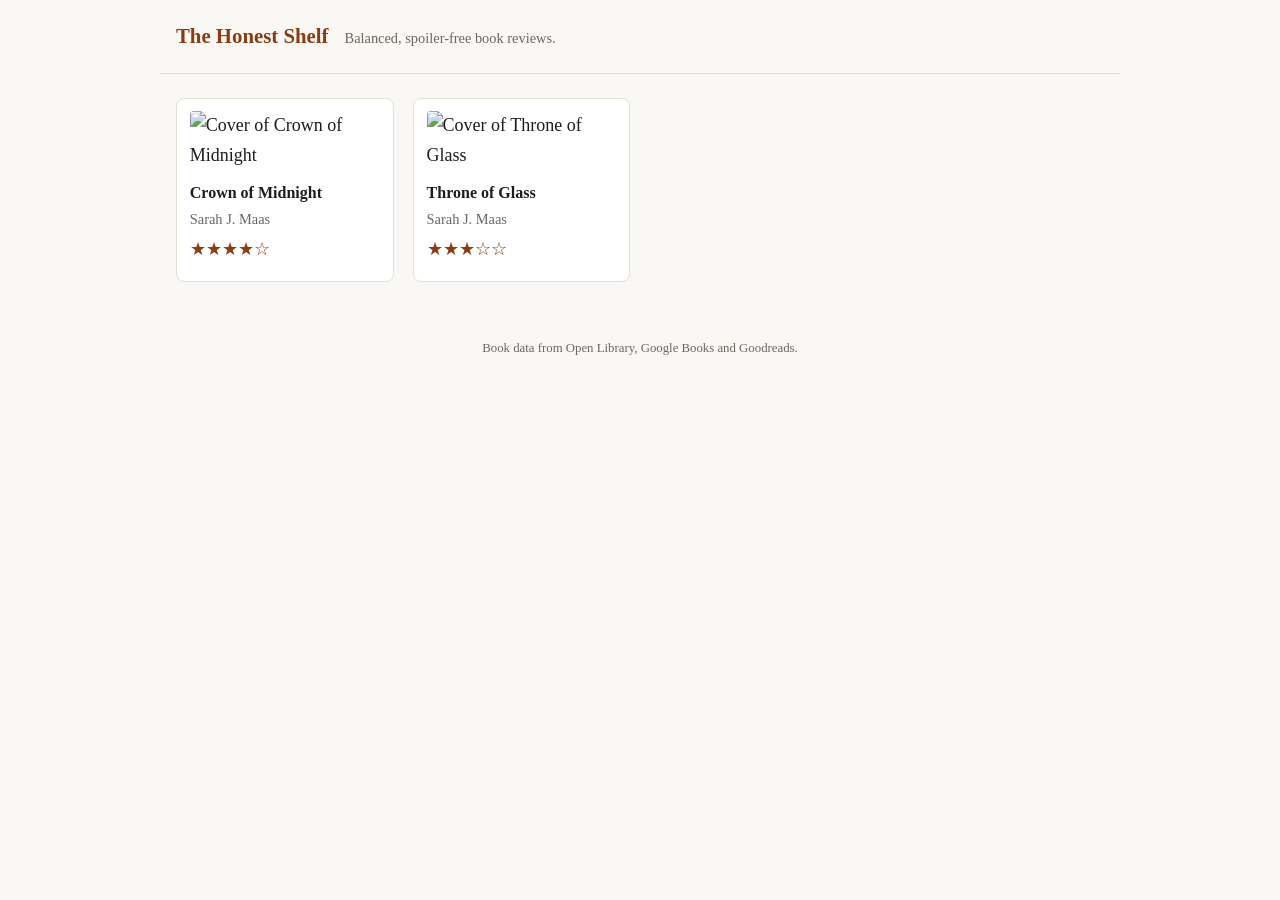
==== docs/index.html @ 2b3795fa "Add Crown of Midnight review" ====
<!doctype html>
<html lang="en"><head><meta charset="utf-8"><meta name="viewport" content="width=device-width,initial-scale=1">
<title>The Honest Shelf</title>
<link rel="stylesheet" href="style.css"></head>
<body><header><a href="index.html">The Honest Shelf</a><span>Balanced, spoiler-free book reviews.</span></header>
<main>
<div class="grid">

<a class="card" href="books/crown-of-midnight.html">
  <img src="https://covers.openlibrary.org/b/id/14348029-L.jpg" alt="Cover of Crown of Midnight" loading="lazy">
  <h2>Crown of Midnight</h2>
  <p class="by">Sarah J. Maas</p>
  <p class="stars">★★★★☆</p>
</a>

<a class="card" href="books/throne-of-glass.html">
  <img src="https://covers.openlibrary.org/b/id/13312488-L.jpg" alt="Cover of Throne of Glass" loading="lazy">
  <h2>Throne of Glass</h2>
  <p class="by">Sarah J. Maas</p>
  <p class="stars">★★★☆☆</p>
</a>

</div>
</main>
<footer>Book data from Open Library, Google Books and Goodreads.</footer></body></html>
---- docs/style.css ----
:root{--bg:#faf8f4;--fg:#1f1d1a;--muted:#6b665e;--accent:#8a3b12;--card:#fff;--line:#e4dfd5}
@media(prefers-color-scheme:dark){:root{--bg:#161513;--fg:#eee9e0;--muted:#a39d92;--accent:#e08a5a;--card:#201e1b;--line:#33302b}}
*{box-sizing:border-box}body{margin:0;background:var(--bg);color:var(--fg);font:18px/1.65 Georgia,serif}
header{padding:1.2rem 1rem;border-bottom:1px solid var(--line);display:flex;gap:1rem;flex-wrap:wrap;align-items:baseline;max-width:960px;margin:auto}
header a{font-weight:bold;font-size:1.3rem;color:var(--accent);text-decoration:none}header span{color:var(--muted);font-size:.9rem}
main{max-width:960px;margin:auto;padding:1.5rem 1rem}footer{text-align:center;color:var(--muted);font-size:.8rem;padding:2rem 1rem}
.grid{display:grid;grid-template-columns:repeat(auto-fill,minmax(180px,1fr));gap:1.2rem}
.card{background:var(--card);border:1px solid var(--line);border-radius:8px;padding:.8rem;text-decoration:none;color:inherit}
.card img{width:100%;aspect-ratio:2/3;object-fit:cover;border-radius:4px}.card h2{font-size:1rem;margin:.6rem 0 .1rem}
.by{color:var(--muted);margin:0;font-size:.9rem}.stars{color:var(--accent);margin:.2rem 0}
.draft{font-size:.65rem;background:var(--accent);color:var(--bg);padding:.1rem .4rem;border-radius:4px;font-style:normal;vertical-align:middle}
.head{display:flex;gap:1.5rem;flex-wrap:wrap;margin-bottom:1.5rem}.head img{width:160px;max-width:100%;border-radius:6px;align-self:flex-start}
.tags span{display:inline-block;border:1px solid var(--line);border-radius:99px;padding:0 .7rem;margin:0 .3rem .3rem 0;font-size:.8rem;color:var(--muted)}
article{max-width:680px;margin:auto}article h2{margin-top:2rem}a{color:var(--accent)}
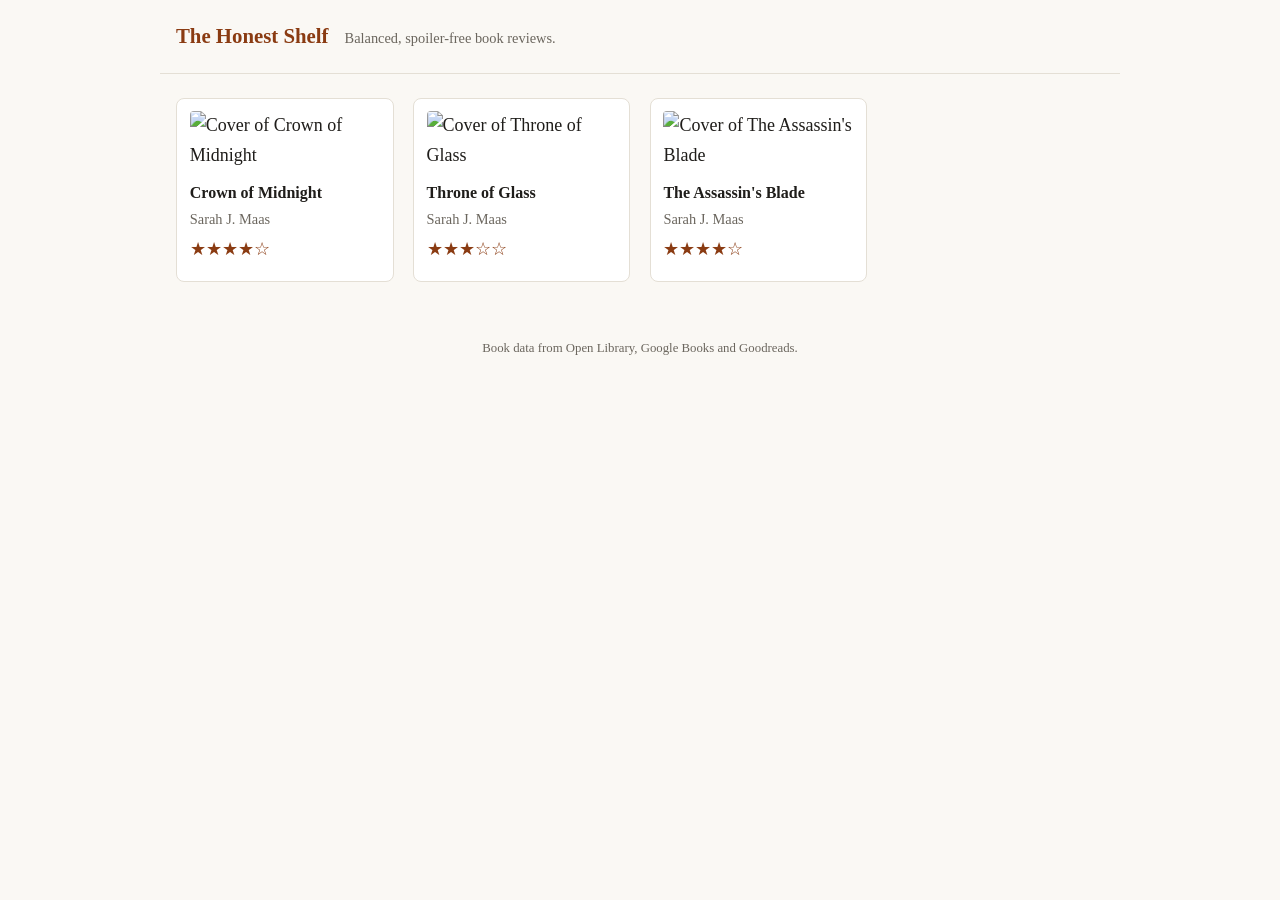
==== commit 3e854c48: "Add The Assassin's Blade review" ====
--- a/docs/index.html
+++ b/docs/index.html
@@ -20,6 +20,13 @@
   <p class="stars">★★★☆☆</p>
 </a>
 
+<a class="card" href="books/the-assassins-blade.html">
+  <img src="https://covers.openlibrary.org/b/id/7794980-L.jpg" alt="Cover of The Assassin&#39;s Blade" loading="lazy">
+  <h2>The Assassin&#39;s Blade</h2>
+  <p class="by">Sarah J. Maas</p>
+  <p class="stars">★★★★☆</p>
+</a>
+
 </div>
 </main>
 <footer>Book data from Open Library, Google Books and Goodreads.</footer></body></html>
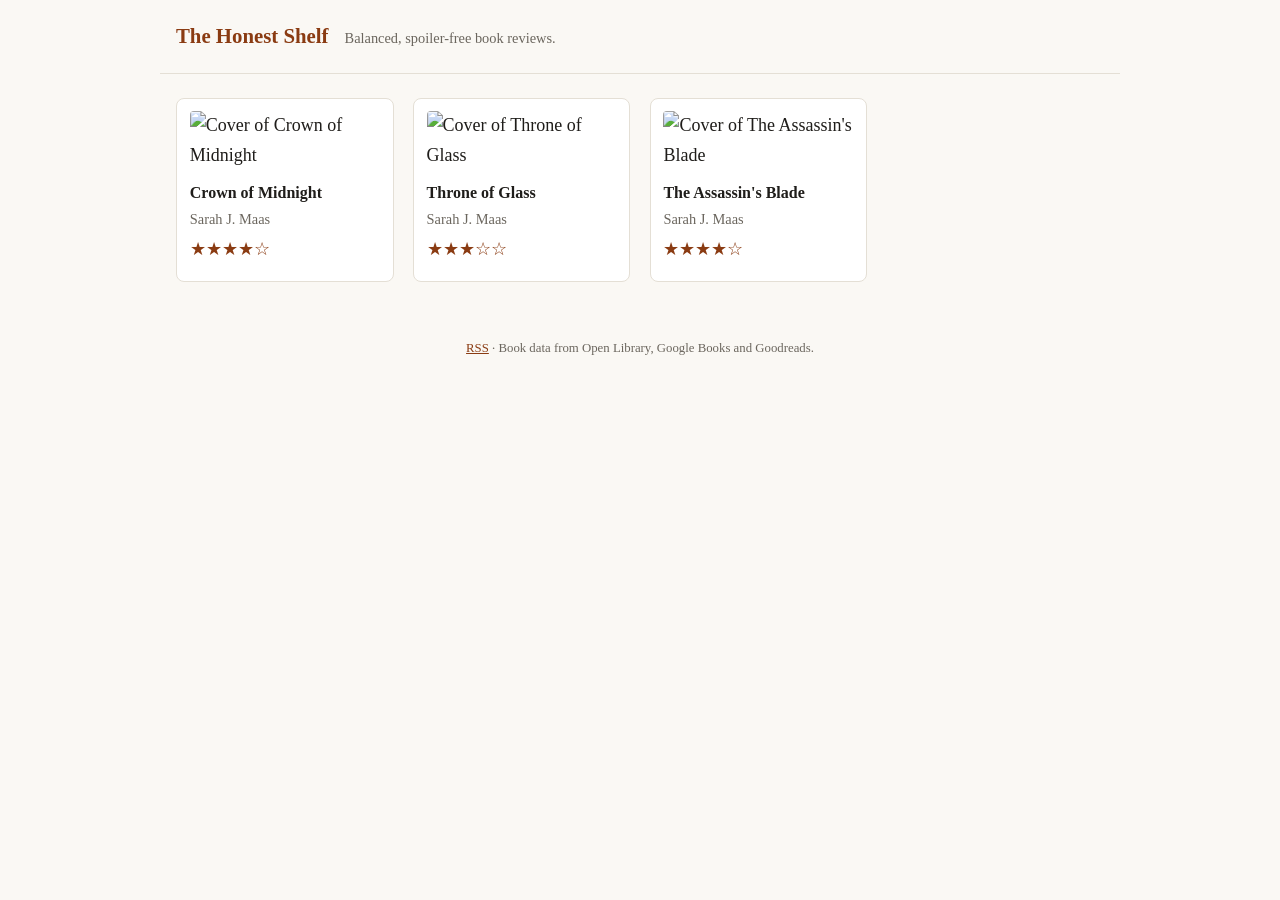
==== commit 81a015b1: "Add SEO basics: meta tags, share previews, sitemap, robots, RSS" ====
--- a/docs/index.html
+++ b/docs/index.html
@@ -1,6 +1,13 @@
 <!doctype html>
 <html lang="en"><head><meta charset="utf-8"><meta name="viewport" content="width=device-width,initial-scale=1">
-<title>The Honest Shelf</title>
+<title>The Honest Shelf: Balanced, spoiler-free book reviews.</title>
+<meta name="description" content="The Honest Shelf: Balanced, spoiler-free book reviews. Reviews of fantasy and fiction with honest ratings and no plot twists given away.">
+<link rel="canonical" href="https://swapnil3479-collab.github.io/">
+<link rel="alternate" type="application/rss+xml" title="The Honest Shelf" href="feed.xml">
+<meta property="og:site_name" content="The Honest Shelf"><meta property="og:url" content="https://swapnil3479-collab.github.io/">
+<meta property="og:title" content="The Honest Shelf"><meta property="og:description" content="The Honest Shelf: Balanced, spoiler-free book reviews. Reviews of fantasy and fiction with honest ratings and no plot twists given away.">
+<meta property="og:type" content="website">
+<meta name="twitter:card" content="summary">
 <link rel="stylesheet" href="style.css"></head>
 <body><header><a href="index.html">The Honest Shelf</a><span>Balanced, spoiler-free book reviews.</span></header>
 <main>
@@ -29,4 +36,5 @@
 
 </div>
 </main>
-<footer>Book data from Open Library, Google Books and Goodreads.</footer></body></html>+
+<footer><a href="feed.xml">RSS</a> · Book data from Open Library, Google Books and Goodreads.</footer></body></html>
--- a/docs/style.css
+++ b/docs/style.css
@@ -12,3 +12,5 @@
 .head{display:flex;gap:1.5rem;flex-wrap:wrap;margin-bottom:1.5rem}.head img{width:160px;max-width:100%;border-radius:6px;align-self:flex-start}
 .tags span{display:inline-block;border:1px solid var(--line);border-radius:99px;padding:0 .7rem;margin:0 .3rem .3rem 0;font-size:.8rem;color:var(--muted)}
 article{max-width:680px;margin:auto}article h2{margin-top:2rem}a{color:var(--accent)}
+.subscribe{max-width:680px;margin:2rem auto;padding:1rem;border:1px solid var(--line);border-radius:8px;text-align:center}
+.btn{display:inline-block;background:var(--accent);color:var(--bg);padding:.4rem 1.2rem;border-radius:6px;text-decoration:none}
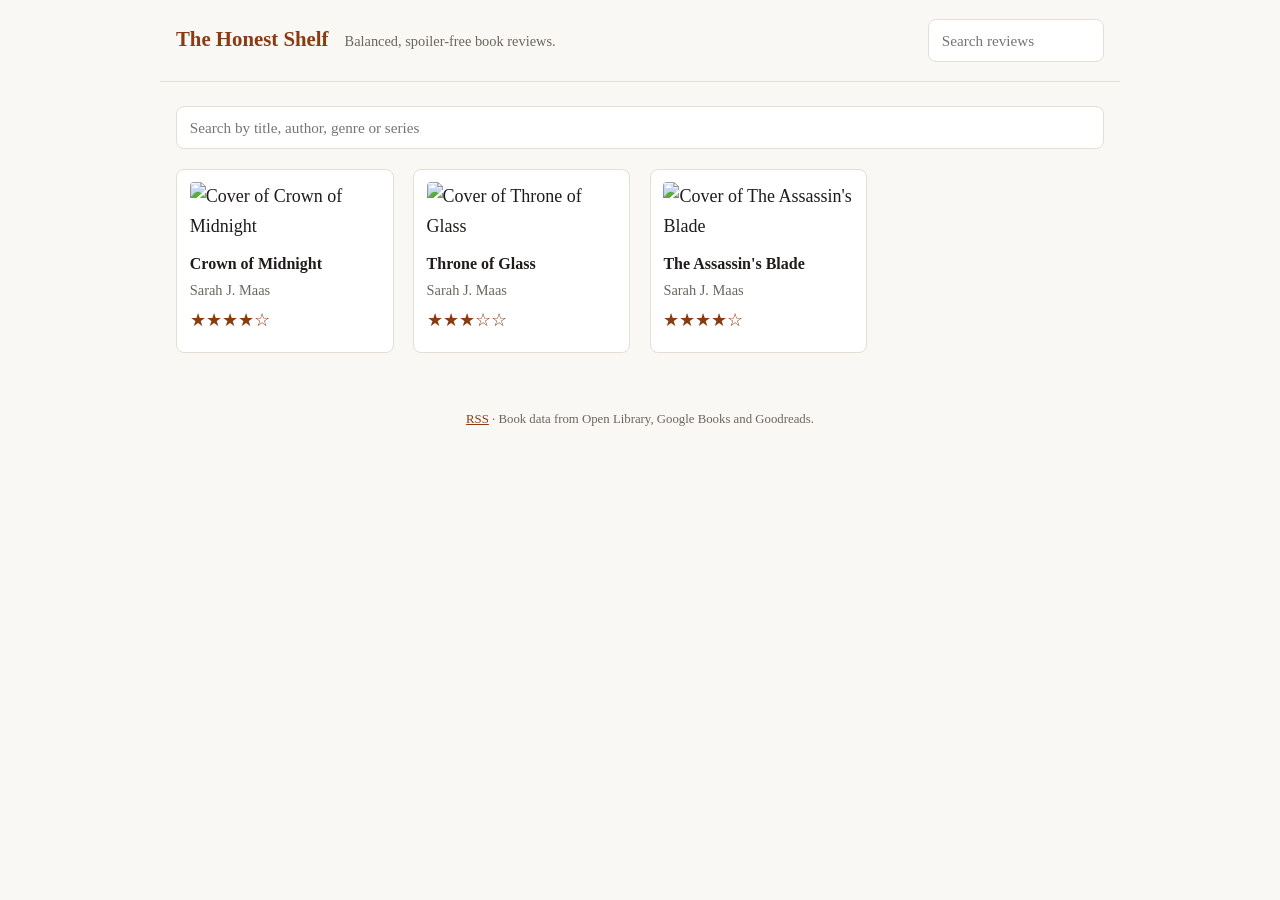
==== commit 2ebc691e: "Add on-site search" ====
--- a/docs/index.html
+++ b/docs/index.html
@@ -9,25 +9,27 @@
 <meta property="og:type" content="website">
 <meta name="twitter:card" content="summary">
 <link rel="stylesheet" href="style.css"></head>
-<body><header><a href="index.html">The Honest Shelf</a><span>Balanced, spoiler-free book reviews.</span></header>
+<body><header><a href="index.html">The Honest Shelf</a><span>Balanced, spoiler-free book reviews.</span><form class="hsearch" action="index.html" method="get"><input type="search" name="q" placeholder="Search reviews" aria-label="Search reviews"></form></header>
 <main>
+<input id="q" type="search" placeholder="Search by title, author, genre or series" aria-label="Search reviews" autocomplete="off">
+<p id="none" hidden>No reviews match your search.</p>
 <div class="grid">
 
-<a class="card" href="books/crown-of-midnight.html">
+<a class="card" href="books/crown-of-midnight.html" data-s="crown of midnight sarah j. maas fantasy young adult throne of glass #2">
   <img src="https://covers.openlibrary.org/b/id/14348029-L.jpg" alt="Cover of Crown of Midnight" loading="lazy">
   <h2>Crown of Midnight</h2>
   <p class="by">Sarah J. Maas</p>
   <p class="stars">★★★★☆</p>
 </a>
 
-<a class="card" href="books/throne-of-glass.html">
+<a class="card" href="books/throne-of-glass.html" data-s="throne of glass sarah j. maas fantasy young adult throne of glass #1">
   <img src="https://covers.openlibrary.org/b/id/13312488-L.jpg" alt="Cover of Throne of Glass" loading="lazy">
   <h2>Throne of Glass</h2>
   <p class="by">Sarah J. Maas</p>
   <p class="stars">★★★☆☆</p>
 </a>
 
-<a class="card" href="books/the-assassins-blade.html">
+<a class="card" href="books/the-assassins-blade.html" data-s="the assassin&#39;s blade sarah j. maas fantasy young adult throne of glass #0.1-0.5">
   <img src="https://covers.openlibrary.org/b/id/7794980-L.jpg" alt="Cover of The Assassin&#39;s Blade" loading="lazy">
   <h2>The Assassin&#39;s Blade</h2>
   <p class="by">Sarah J. Maas</p>
@@ -35,6 +37,13 @@
 </a>
 
 </div>
+<script>
+(function(){var q=document.getElementById('q'),cards=[].slice.call(document.querySelectorAll('.card')),none=document.getElementById('none');
+function run(){var t=q.value.toLowerCase().trim().split(/\s+/).filter(Boolean),n=0;
+cards.forEach(function(c){var ok=t.every(function(w){return c.dataset.s.indexOf(w)>-1});c.hidden=!ok;if(ok)n++});none.hidden=n>0}
+q.addEventListener('input',run);
+try{var p=new URLSearchParams(location.search).get('q');if(p){q.value=p;run()}}catch(e){}})();
+</script>
 </main>
 
 <footer><a href="feed.xml">RSS</a> · Book data from Open Library, Google Books and Goodreads.</footer></body></html>
--- a/docs/style.css
+++ b/docs/style.css
@@ -14,3 +14,6 @@
 article{max-width:680px;margin:auto}article h2{margin-top:2rem}a{color:var(--accent)}
 .subscribe{max-width:680px;margin:2rem auto;padding:1rem;border:1px solid var(--line);border-radius:8px;text-align:center}
 .btn{display:inline-block;background:var(--accent);color:var(--bg);padding:.4rem 1.2rem;border-radius:6px;text-decoration:none}
+#q,.hsearch input{font:inherit;font-size:.95rem;padding:.5rem .8rem;border:1px solid var(--line);border-radius:8px;background:var(--card);color:var(--fg)}
+#q{width:100%;margin-bottom:1.2rem}.hsearch{margin-left:auto}.hsearch input{width:11rem;max-width:100%}
+.card[hidden],#none[hidden]{display:none}
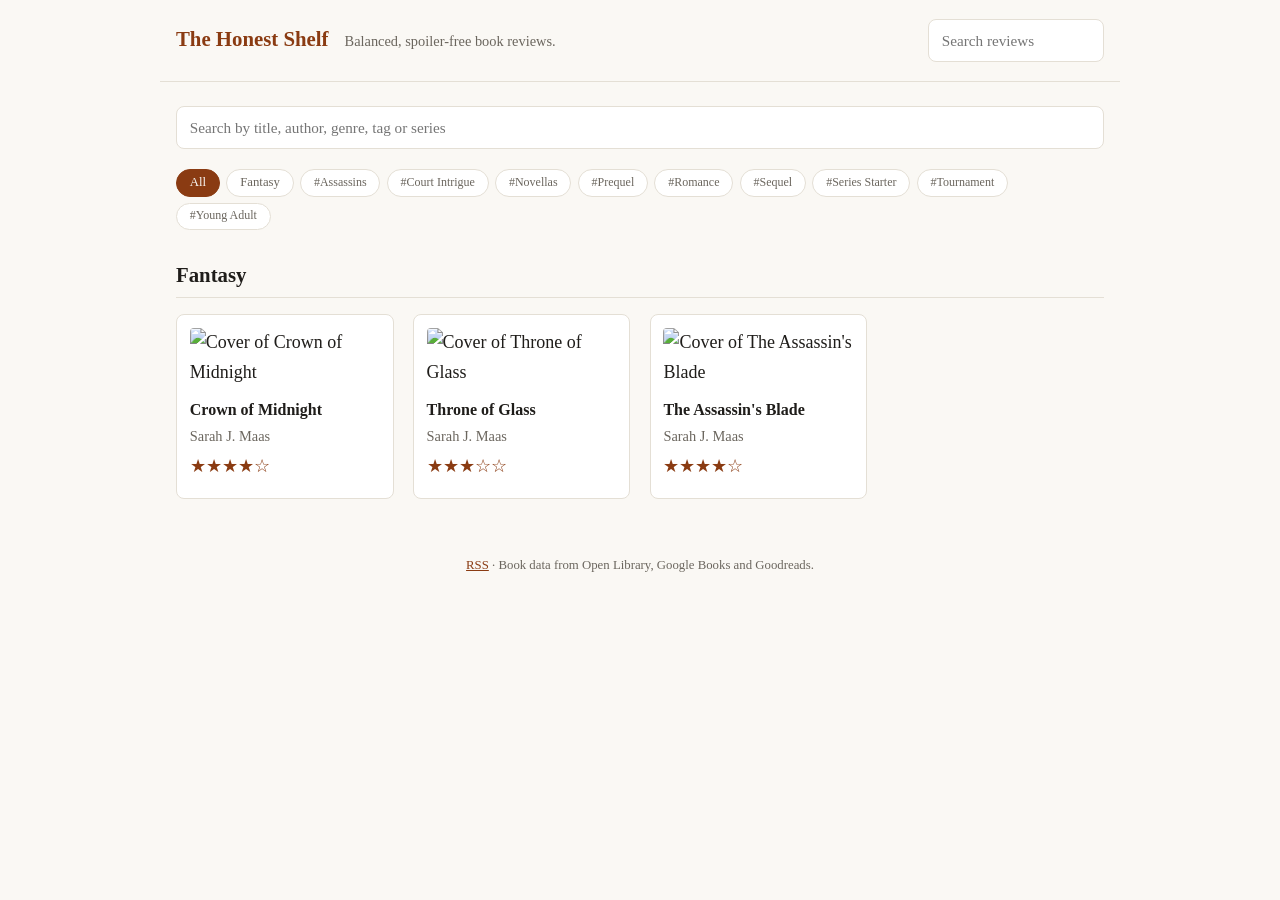
==== commit eff302ef: "Add tooltips, tags and genre sections" ====
--- a/docs/index.html
+++ b/docs/index.html
@@ -11,38 +11,75 @@
 <link rel="stylesheet" href="style.css"></head>
 <body><header><a href="index.html">The Honest Shelf</a><span>Balanced, spoiler-free book reviews.</span><form class="hsearch" action="index.html" method="get"><input type="search" name="q" placeholder="Search reviews" aria-label="Search reviews"></form></header>
 <main>
-<input id="q" type="search" placeholder="Search by title, author, genre or series" aria-label="Search reviews" autocomplete="off">
+<input id="q" type="search" placeholder="Search by title, author, genre, tag or series" aria-label="Search reviews" autocomplete="off">
+
+<div class="chips" id="chips">
+  <button type="button" data-f="" class="on">All</button>
+  <button type="button" data-f="g:fantasy">Fantasy</button>
+  <button type="button" class="tagbtn" data-f="t:assassins">#Assassins</button><button type="button" class="tagbtn" data-f="t:court intrigue">#Court Intrigue</button><button type="button" class="tagbtn" data-f="t:novellas">#Novellas</button><button type="button" class="tagbtn" data-f="t:prequel">#Prequel</button><button type="button" class="tagbtn" data-f="t:romance">#Romance</button><button type="button" class="tagbtn" data-f="t:sequel">#Sequel</button><button type="button" class="tagbtn" data-f="t:series starter">#Series Starter</button><button type="button" class="tagbtn" data-f="t:tournament">#Tournament</button><button type="button" class="tagbtn" data-f="t:young adult">#Young Adult</button>
+</div>
+
 <p id="none" hidden>No reviews match your search.</p>
-<div class="grid">
 
-<a class="card" href="books/crown-of-midnight.html" data-s="crown of midnight sarah j. maas fantasy young adult throne of glass #2">
-  <img src="https://covers.openlibrary.org/b/id/14348029-L.jpg" alt="Cover of Crown of Midnight" loading="lazy">
-  <h2>Crown of Midnight</h2>
-  <p class="by">Sarah J. Maas</p>
-  <p class="stars">★★★★☆</p>
-</a>
+<section class="genre">
+  <h2 class="gh">Fantasy</h2>
+  <div class="grid">
+  
+  <a class="card" href="books/crown-of-midnight.html"
+     data-g="fantasy" data-t="|young adult|assassins|court intrigue|romance|sequel|"
+     data-s="crown of midnight sarah j. maas fantasy young adult assassins court intrigue romance sequel throne of glass #2">
+    <img src="https://covers.openlibrary.org/b/id/14348029-L.jpg" alt="Cover of Crown of Midnight" loading="lazy">
+    <h3>Crown of Midnight</h3>
+    <p class="by">Sarah J. Maas</p>
+    <p class="stars">★★★★☆</p>
+    <span class="tip" role="tooltip"><strong>Crown of Midnight</strong>Celaena Sardothien is back in the glass castle at Adarlan, but her position at court is not what it was. Her freedom is still tied to...<small>Our rating 4/5 · Goodreads 4.36 · 418 pages</small></span>
+  </a>
+  
+  <a class="card" href="books/throne-of-glass.html"
+     data-g="fantasy" data-t="|young adult|assassins|tournament|court intrigue|romance|series starter|"
+     data-s="throne of glass sarah j. maas fantasy young adult assassins tournament court intrigue romance series starter throne of glass #1">
+    <img src="https://covers.openlibrary.org/b/id/13312488-L.jpg" alt="Cover of Throne of Glass" loading="lazy">
+    <h3>Throne of Glass</h3>
+    <p class="by">Sarah J. Maas</p>
+    <p class="stars">★★★☆☆</p>
+    <span class="tip" role="tooltip"><strong>Throne of Glass</strong>Celaena Sardothien was once the most feared assassin in the kingdom of Adarlan. Now she is a prisoner, worn down by a year of hard labor...<small>Our rating 3/5 · Goodreads 4.18 · 432 pages</small></span>
+  </a>
+  
+  <a class="card" href="books/the-assassins-blade.html"
+     data-g="fantasy" data-t="|young adult|assassins|prequel|novellas|romance|"
+     data-s="the assassin&#39;s blade sarah j. maas fantasy young adult assassins prequel novellas romance throne of glass #0.1-0.5">
+    <img src="https://covers.openlibrary.org/b/id/7794980-L.jpg" alt="Cover of The Assassin&#39;s Blade" loading="lazy">
+    <h3>The Assassin&#39;s Blade</h3>
+    <p class="by">Sarah J. Maas</p>
+    <p class="stars">★★★★☆</p>
+    <span class="tip" role="tooltip"><strong>The Assassin&#39;s Blade</strong>Before she was a prisoner, Celaena Sardothien was the most talked-about young assassin in the kingdom. The Assassin&#39;s Blade collects...<small>Our rating 4/5 · Goodreads 4.2 · 438 pages</small></span>
+  </a>
+  
+  </div>
+</section>
 
-<a class="card" href="books/throne-of-glass.html" data-s="throne of glass sarah j. maas fantasy young adult throne of glass #1">
-  <img src="https://covers.openlibrary.org/b/id/13312488-L.jpg" alt="Cover of Throne of Glass" loading="lazy">
-  <h2>Throne of Glass</h2>
-  <p class="by">Sarah J. Maas</p>
-  <p class="stars">★★★☆☆</p>
-</a>
-
-<a class="card" href="books/the-assassins-blade.html" data-s="the assassin&#39;s blade sarah j. maas fantasy young adult throne of glass #0.1-0.5">
-  <img src="https://covers.openlibrary.org/b/id/7794980-L.jpg" alt="Cover of The Assassin&#39;s Blade" loading="lazy">
-  <h2>The Assassin&#39;s Blade</h2>
-  <p class="by">Sarah J. Maas</p>
-  <p class="stars">★★★★☆</p>
-</a>
-
-</div>
 <script>
-(function(){var q=document.getElementById('q'),cards=[].slice.call(document.querySelectorAll('.card')),none=document.getElementById('none');
-function run(){var t=q.value.toLowerCase().trim().split(/\s+/).filter(Boolean),n=0;
-cards.forEach(function(c){var ok=t.every(function(w){return c.dataset.s.indexOf(w)>-1});c.hidden=!ok;if(ok)n++});none.hidden=n>0}
+(function(){
+var q=document.getElementById('q'),cards=[].slice.call(document.querySelectorAll('.card')),none=document.getElementById('none'),
+secs=[].slice.call(document.querySelectorAll('.genre')),chips=[].slice.call(document.querySelectorAll('#chips button')),f='';
+function run(){
+  var t=q.value.toLowerCase().trim().split(/\s+/).filter(Boolean),n=0;
+  cards.forEach(function(c){
+    var ok=t.every(function(w){return c.dataset.s.indexOf(w)>-1});
+    if(ok&&f){var k=f.slice(0,2),v=f.slice(2);ok=k==='g:'?('|'+c.dataset.g+'|').indexOf('|'+v+'|')>-1:c.dataset.t.indexOf('|'+v+'|')>-1}
+    c.hidden=!ok;if(ok)n++});
+  secs.forEach(function(s){s.hidden=!s.querySelector('.card:not([hidden])')});
+  none.hidden=n>0;
+  chips.forEach(function(b){b.classList.toggle('on',b.dataset.f===f)});
+}
+chips.forEach(function(b){b.addEventListener('click',function(){f=b.dataset.f;run()})});
 q.addEventListener('input',run);
-try{var p=new URLSearchParams(location.search).get('q');if(p){q.value=p;run()}}catch(e){}})();
+try{var p=new URLSearchParams(location.search);
+  if(p.get('q'))q.value=p.get('q');
+  if(p.get('genre'))f='g:'+p.get('genre').toLowerCase();
+  if(p.get('tag'))f='t:'+p.get('tag').toLowerCase();
+  run()}catch(e){}
+})();
 </script>
 </main>
 
--- a/docs/style.css
+++ b/docs/style.css
@@ -17,3 +17,15 @@
 #q,.hsearch input{font:inherit;font-size:.95rem;padding:.5rem .8rem;border:1px solid var(--line);border-radius:8px;background:var(--card);color:var(--fg)}
 #q{width:100%;margin-bottom:1.2rem}.hsearch{margin-left:auto}.hsearch input{width:11rem;max-width:100%}
 .card[hidden],#none[hidden]{display:none}
+.chips{display:flex;flex-wrap:wrap;gap:.4rem;margin-bottom:1.2rem}
+.chips button{font:inherit;font-size:.8rem;cursor:pointer;background:var(--card);color:var(--muted);border:1px solid var(--line);border-radius:99px;padding:.15rem .8rem}
+.chips button.on{background:var(--accent);color:var(--bg);border-color:var(--accent)}
+.chips .tagbtn{font-size:.75rem}
+.gh{font-size:1.3rem;border-bottom:1px solid var(--line);padding-bottom:.3rem;margin:1.8rem 0 1rem}
+.genre[hidden]{display:none}.card h3{font-size:1rem;margin:.6rem 0 .1rem}
+.card{position:relative}
+.tip{position:absolute;left:-14px;bottom:calc(100% - .4rem);width:calc(100% + 28px);min-width:200px;z-index:5;background:var(--fg);color:var(--bg);font-size:.8rem;line-height:1.45;padding:.7rem .8rem;border-radius:8px;box-shadow:0 6px 20px rgba(0,0,0,.25);opacity:0;visibility:hidden;pointer-events:none;transition:opacity .15s}
+.tip strong{display:block;margin-bottom:.2rem}.tip small{display:block;margin-top:.4rem;opacity:.8}
+.card:hover .tip,.card:focus-visible .tip{opacity:1;visibility:visible}
+.tags a{display:inline-block;border:1px solid var(--line);border-radius:99px;padding:0 .7rem;margin:0 .3rem .3rem 0;font-size:.8rem;color:var(--muted);text-decoration:none}
+.tags a:hover{color:var(--accent);border-color:var(--accent)}.tags a.genretag{background:var(--card);color:var(--fg)}
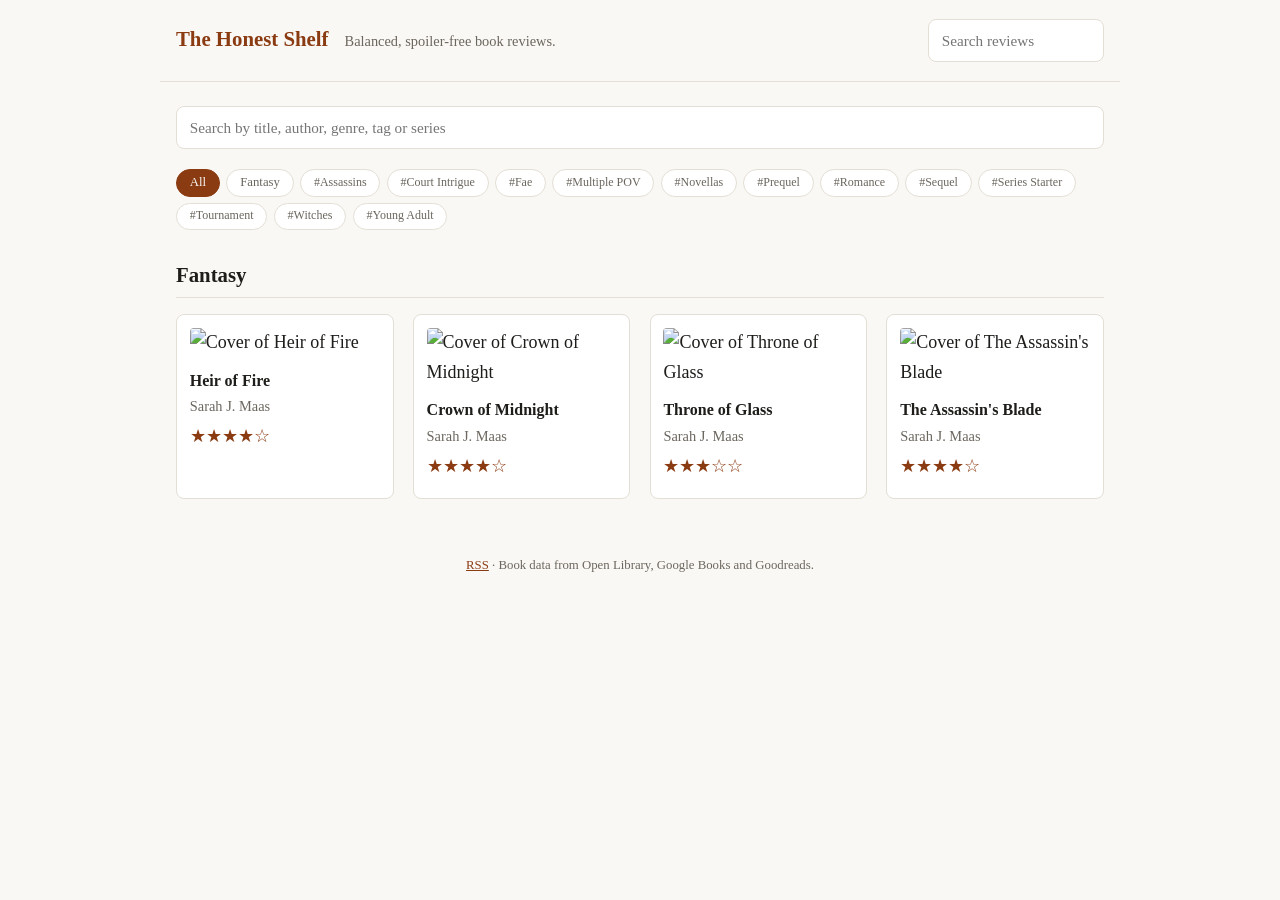
==== commit c0aafa70: "Add Heir of Fire review" ====
--- a/docs/index.html
+++ b/docs/index.html
@@ -16,7 +16,7 @@
 <div class="chips" id="chips">
   <button type="button" data-f="" class="on">All</button>
   <button type="button" data-f="g:fantasy">Fantasy</button>
-  <button type="button" class="tagbtn" data-f="t:assassins">#Assassins</button><button type="button" class="tagbtn" data-f="t:court intrigue">#Court Intrigue</button><button type="button" class="tagbtn" data-f="t:novellas">#Novellas</button><button type="button" class="tagbtn" data-f="t:prequel">#Prequel</button><button type="button" class="tagbtn" data-f="t:romance">#Romance</button><button type="button" class="tagbtn" data-f="t:sequel">#Sequel</button><button type="button" class="tagbtn" data-f="t:series starter">#Series Starter</button><button type="button" class="tagbtn" data-f="t:tournament">#Tournament</button><button type="button" class="tagbtn" data-f="t:young adult">#Young Adult</button>
+  <button type="button" class="tagbtn" data-f="t:assassins">#Assassins</button><button type="button" class="tagbtn" data-f="t:court intrigue">#Court Intrigue</button><button type="button" class="tagbtn" data-f="t:fae">#Fae</button><button type="button" class="tagbtn" data-f="t:multiple pov">#Multiple POV</button><button type="button" class="tagbtn" data-f="t:novellas">#Novellas</button><button type="button" class="tagbtn" data-f="t:prequel">#Prequel</button><button type="button" class="tagbtn" data-f="t:romance">#Romance</button><button type="button" class="tagbtn" data-f="t:sequel">#Sequel</button><button type="button" class="tagbtn" data-f="t:series starter">#Series Starter</button><button type="button" class="tagbtn" data-f="t:tournament">#Tournament</button><button type="button" class="tagbtn" data-f="t:witches">#Witches</button><button type="button" class="tagbtn" data-f="t:young adult">#Young Adult</button>
 </div>
 
 <p id="none" hidden>No reviews match your search.</p>
@@ -24,6 +24,16 @@
 <section class="genre">
   <h2 class="gh">Fantasy</h2>
   <div class="grid">
+  
+  <a class="card" href="books/heir-of-fire.html"
+     data-g="fantasy" data-t="|young adult|fae|witches|multiple pov|sequel|"
+     data-s="heir of fire sarah j. maas fantasy young adult fae witches multiple pov sequel throne of glass #3">
+    <img src="https://covers.openlibrary.org/b/id/9318480-L.jpg" alt="Cover of Heir of Fire" loading="lazy">
+    <h3>Heir of Fire</h3>
+    <p class="by">Sarah J. Maas</p>
+    <p class="stars">★★★★☆</p>
+    <span class="tip" role="tooltip"><strong>Heir of Fire</strong>The third book moves away from the glass castle and the settings of the first two books. Celaena Sardothien is in a very different...<small>Our rating 4/5 · Goodreads 4.44 · 562 pages</small></span>
+  </a>
   
   <a class="card" href="books/crown-of-midnight.html"
      data-g="fantasy" data-t="|young adult|assassins|court intrigue|romance|sequel|"
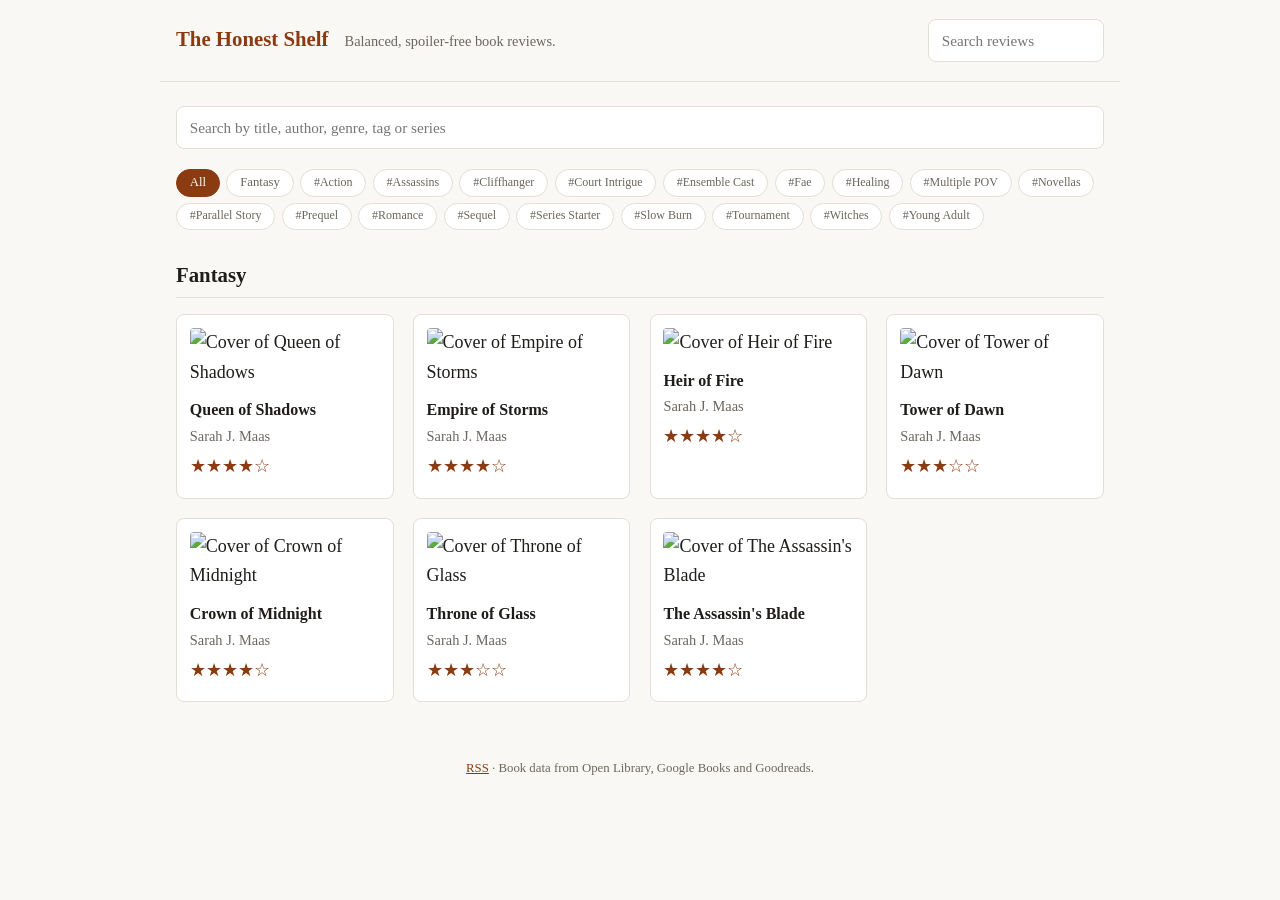
==== commit e9abf82d: "Add Queen of Shadows, Empire of Storms and Tower of Dawn reviews" ====
--- a/docs/index.html
+++ b/docs/index.html
@@ -16,7 +16,7 @@
 <div class="chips" id="chips">
   <button type="button" data-f="" class="on">All</button>
   <button type="button" data-f="g:fantasy">Fantasy</button>
-  <button type="button" class="tagbtn" data-f="t:assassins">#Assassins</button><button type="button" class="tagbtn" data-f="t:court intrigue">#Court Intrigue</button><button type="button" class="tagbtn" data-f="t:fae">#Fae</button><button type="button" class="tagbtn" data-f="t:multiple pov">#Multiple POV</button><button type="button" class="tagbtn" data-f="t:novellas">#Novellas</button><button type="button" class="tagbtn" data-f="t:prequel">#Prequel</button><button type="button" class="tagbtn" data-f="t:romance">#Romance</button><button type="button" class="tagbtn" data-f="t:sequel">#Sequel</button><button type="button" class="tagbtn" data-f="t:series starter">#Series Starter</button><button type="button" class="tagbtn" data-f="t:tournament">#Tournament</button><button type="button" class="tagbtn" data-f="t:witches">#Witches</button><button type="button" class="tagbtn" data-f="t:young adult">#Young Adult</button>
+  <button type="button" class="tagbtn" data-f="t:action">#Action</button><button type="button" class="tagbtn" data-f="t:assassins">#Assassins</button><button type="button" class="tagbtn" data-f="t:cliffhanger">#Cliffhanger</button><button type="button" class="tagbtn" data-f="t:court intrigue">#Court Intrigue</button><button type="button" class="tagbtn" data-f="t:ensemble cast">#Ensemble Cast</button><button type="button" class="tagbtn" data-f="t:fae">#Fae</button><button type="button" class="tagbtn" data-f="t:healing">#Healing</button><button type="button" class="tagbtn" data-f="t:multiple pov">#Multiple POV</button><button type="button" class="tagbtn" data-f="t:novellas">#Novellas</button><button type="button" class="tagbtn" data-f="t:parallel story">#Parallel Story</button><button type="button" class="tagbtn" data-f="t:prequel">#Prequel</button><button type="button" class="tagbtn" data-f="t:romance">#Romance</button><button type="button" class="tagbtn" data-f="t:sequel">#Sequel</button><button type="button" class="tagbtn" data-f="t:series starter">#Series Starter</button><button type="button" class="tagbtn" data-f="t:slow burn">#Slow Burn</button><button type="button" class="tagbtn" data-f="t:tournament">#Tournament</button><button type="button" class="tagbtn" data-f="t:witches">#Witches</button><button type="button" class="tagbtn" data-f="t:young adult">#Young Adult</button>
 </div>
 
 <p id="none" hidden>No reviews match your search.</p>
@@ -24,6 +24,26 @@
 <section class="genre">
   <h2 class="gh">Fantasy</h2>
   <div class="grid">
+  
+  <a class="card" href="books/queen-of-shadows.html"
+     data-g="fantasy" data-t="|young adult|sequel|ensemble cast|court intrigue|action|"
+     data-s="queen of shadows sarah j. maas fantasy young adult sequel ensemble cast court intrigue action throne of glass #4">
+    <img src="https://covers.openlibrary.org/b/id/7994583-L.jpg" alt="Cover of Queen of Shadows" loading="lazy">
+    <h3>Queen of Shadows</h3>
+    <p class="by">Sarah J. Maas</p>
+    <p class="stars">★★★★☆</p>
+    <span class="tip" role="tooltip"><strong>Queen of Shadows</strong>Book three spread its characters across several storylines and kept them apart. Queen of Shadows is where those separate paths begin to...<small>Our rating 4/5 · Goodreads 4.62 · 650 pages</small></span>
+  </a>
+  
+  <a class="card" href="books/empire-of-storms.html"
+     data-g="fantasy" data-t="|young adult|sequel|ensemble cast|romance|cliffhanger|"
+     data-s="empire of storms sarah j. maas fantasy young adult sequel ensemble cast romance cliffhanger throne of glass #5">
+    <img src="https://covers.openlibrary.org/b/id/15254084-L.jpg" alt="Cover of Empire of Storms" loading="lazy">
+    <h3>Empire of Storms</h3>
+    <p class="by">Sarah J. Maas</p>
+    <p class="stars">★★★★☆</p>
+    <span class="tip" role="tooltip"><strong>Empire of Storms</strong>With war approaching, the heroine and the people around her are forced to take sides, gather allies and decide what they are willing to...<small>Our rating 4/5 · Goodreads 4.63 · 689 pages</small></span>
+  </a>
   
   <a class="card" href="books/heir-of-fire.html"
      data-g="fantasy" data-t="|young adult|fae|witches|multiple pov|sequel|"
@@ -33,6 +53,16 @@
     <p class="by">Sarah J. Maas</p>
     <p class="stars">★★★★☆</p>
     <span class="tip" role="tooltip"><strong>Heir of Fire</strong>The third book moves away from the glass castle and the settings of the first two books. Celaena Sardothien is in a very different...<small>Our rating 4/5 · Goodreads 4.44 · 562 pages</small></span>
+  </a>
+  
+  <a class="card" href="books/tower-of-dawn.html"
+     data-g="fantasy" data-t="|young adult|sequel|parallel story|healing|slow burn|"
+     data-s="tower of dawn sarah j. maas fantasy young adult sequel parallel story healing slow burn throne of glass #6">
+    <img src="https://covers.openlibrary.org/b/id/8506737-L.jpg" alt="Cover of Tower of Dawn" loading="lazy">
+    <h3>Tower of Dawn</h3>
+    <p class="by">Sarah J. Maas</p>
+    <p class="stars">★★★☆☆</p>
+    <span class="tip" role="tooltip"><strong>Tower of Dawn</strong>Tower of Dawn does something unusual for a late-series installment: it steps away from the main storyline. The book is set on a...<small>Our rating 3/5 · Goodreads 4.28 · 660 pages</small></span>
   </a>
   
   <a class="card" href="books/crown-of-midnight.html"
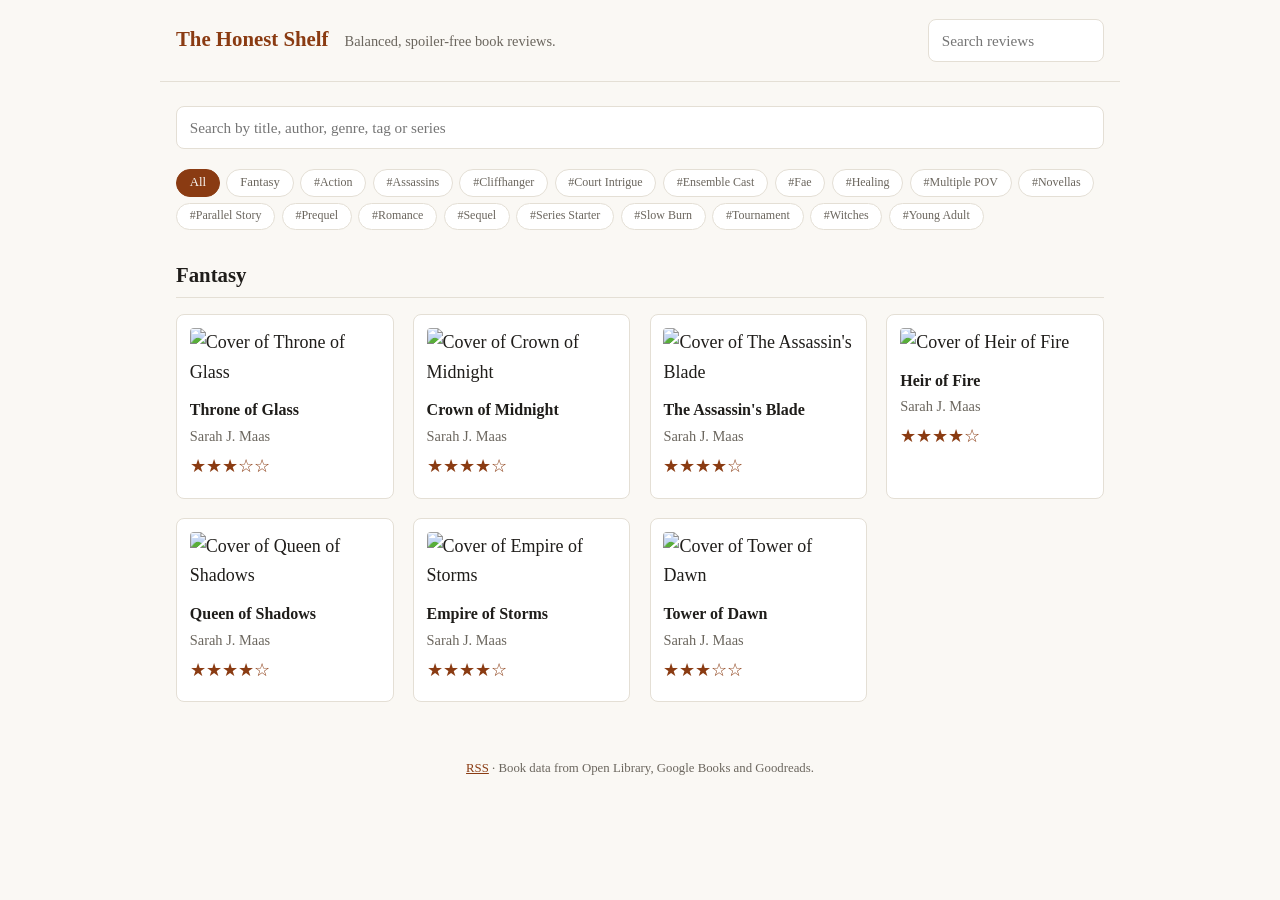
==== commit 0bab1d39: "Order series books by reading order on the home page" ====
--- a/docs/index.html
+++ b/docs/index.html
@@ -25,6 +25,46 @@
   <h2 class="gh">Fantasy</h2>
   <div class="grid">
   
+  <a class="card" href="books/throne-of-glass.html"
+     data-g="fantasy" data-t="|young adult|assassins|tournament|court intrigue|romance|series starter|"
+     data-s="throne of glass sarah j. maas fantasy young adult assassins tournament court intrigue romance series starter throne of glass #1">
+    <img src="https://covers.openlibrary.org/b/id/13312488-L.jpg" alt="Cover of Throne of Glass" loading="lazy">
+    <h3>Throne of Glass</h3>
+    <p class="by">Sarah J. Maas</p>
+    <p class="stars">★★★☆☆</p>
+    <span class="tip" role="tooltip"><strong>Throne of Glass</strong>Celaena Sardothien was once the most feared assassin in the kingdom of Adarlan. Now she is a prisoner, worn down by a year of hard labor...<small>Our rating 3/5 · Goodreads 4.18 · 432 pages</small></span>
+  </a>
+  
+  <a class="card" href="books/crown-of-midnight.html"
+     data-g="fantasy" data-t="|young adult|assassins|court intrigue|romance|sequel|"
+     data-s="crown of midnight sarah j. maas fantasy young adult assassins court intrigue romance sequel throne of glass #2">
+    <img src="https://covers.openlibrary.org/b/id/14348029-L.jpg" alt="Cover of Crown of Midnight" loading="lazy">
+    <h3>Crown of Midnight</h3>
+    <p class="by">Sarah J. Maas</p>
+    <p class="stars">★★★★☆</p>
+    <span class="tip" role="tooltip"><strong>Crown of Midnight</strong>Celaena Sardothien is back in the glass castle at Adarlan, but her position at court is not what it was. Her freedom is still tied to...<small>Our rating 4/5 · Goodreads 4.36 · 418 pages</small></span>
+  </a>
+  
+  <a class="card" href="books/the-assassins-blade.html"
+     data-g="fantasy" data-t="|young adult|assassins|prequel|novellas|romance|"
+     data-s="the assassin&#39;s blade sarah j. maas fantasy young adult assassins prequel novellas romance throne of glass #0.1-0.5">
+    <img src="https://covers.openlibrary.org/b/id/7794980-L.jpg" alt="Cover of The Assassin&#39;s Blade" loading="lazy">
+    <h3>The Assassin&#39;s Blade</h3>
+    <p class="by">Sarah J. Maas</p>
+    <p class="stars">★★★★☆</p>
+    <span class="tip" role="tooltip"><strong>The Assassin&#39;s Blade</strong>Before she was a prisoner, Celaena Sardothien was the most talked-about young assassin in the kingdom. The Assassin&#39;s Blade collects...<small>Our rating 4/5 · Goodreads 4.2 · 438 pages</small></span>
+  </a>
+  
+  <a class="card" href="books/heir-of-fire.html"
+     data-g="fantasy" data-t="|young adult|fae|witches|multiple pov|sequel|"
+     data-s="heir of fire sarah j. maas fantasy young adult fae witches multiple pov sequel throne of glass #3">
+    <img src="https://covers.openlibrary.org/b/id/9318480-L.jpg" alt="Cover of Heir of Fire" loading="lazy">
+    <h3>Heir of Fire</h3>
+    <p class="by">Sarah J. Maas</p>
+    <p class="stars">★★★★☆</p>
+    <span class="tip" role="tooltip"><strong>Heir of Fire</strong>The third book moves away from the glass castle and the settings of the first two books. Celaena Sardothien is in a very different...<small>Our rating 4/5 · Goodreads 4.44 · 562 pages</small></span>
+  </a>
+  
   <a class="card" href="books/queen-of-shadows.html"
      data-g="fantasy" data-t="|young adult|sequel|ensemble cast|court intrigue|action|"
      data-s="queen of shadows sarah j. maas fantasy young adult sequel ensemble cast court intrigue action throne of glass #4">
@@ -45,16 +85,6 @@
     <span class="tip" role="tooltip"><strong>Empire of Storms</strong>With war approaching, the heroine and the people around her are forced to take sides, gather allies and decide what they are willing to...<small>Our rating 4/5 · Goodreads 4.63 · 689 pages</small></span>
   </a>
   
-  <a class="card" href="books/heir-of-fire.html"
-     data-g="fantasy" data-t="|young adult|fae|witches|multiple pov|sequel|"
-     data-s="heir of fire sarah j. maas fantasy young adult fae witches multiple pov sequel throne of glass #3">
-    <img src="https://covers.openlibrary.org/b/id/9318480-L.jpg" alt="Cover of Heir of Fire" loading="lazy">
-    <h3>Heir of Fire</h3>
-    <p class="by">Sarah J. Maas</p>
-    <p class="stars">★★★★☆</p>
-    <span class="tip" role="tooltip"><strong>Heir of Fire</strong>The third book moves away from the glass castle and the settings of the first two books. Celaena Sardothien is in a very different...<small>Our rating 4/5 · Goodreads 4.44 · 562 pages</small></span>
-  </a>
-  
   <a class="card" href="books/tower-of-dawn.html"
      data-g="fantasy" data-t="|young adult|sequel|parallel story|healing|slow burn|"
      data-s="tower of dawn sarah j. maas fantasy young adult sequel parallel story healing slow burn throne of glass #6">
@@ -63,36 +93,6 @@
     <p class="by">Sarah J. Maas</p>
     <p class="stars">★★★☆☆</p>
     <span class="tip" role="tooltip"><strong>Tower of Dawn</strong>Tower of Dawn does something unusual for a late-series installment: it steps away from the main storyline. The book is set on a...<small>Our rating 3/5 · Goodreads 4.28 · 660 pages</small></span>
-  </a>
-  
-  <a class="card" href="books/crown-of-midnight.html"
-     data-g="fantasy" data-t="|young adult|assassins|court intrigue|romance|sequel|"
-     data-s="crown of midnight sarah j. maas fantasy young adult assassins court intrigue romance sequel throne of glass #2">
-    <img src="https://covers.openlibrary.org/b/id/14348029-L.jpg" alt="Cover of Crown of Midnight" loading="lazy">
-    <h3>Crown of Midnight</h3>
-    <p class="by">Sarah J. Maas</p>
-    <p class="stars">★★★★☆</p>
-    <span class="tip" role="tooltip"><strong>Crown of Midnight</strong>Celaena Sardothien is back in the glass castle at Adarlan, but her position at court is not what it was. Her freedom is still tied to...<small>Our rating 4/5 · Goodreads 4.36 · 418 pages</small></span>
-  </a>
-  
-  <a class="card" href="books/throne-of-glass.html"
-     data-g="fantasy" data-t="|young adult|assassins|tournament|court intrigue|romance|series starter|"
-     data-s="throne of glass sarah j. maas fantasy young adult assassins tournament court intrigue romance series starter throne of glass #1">
-    <img src="https://covers.openlibrary.org/b/id/13312488-L.jpg" alt="Cover of Throne of Glass" loading="lazy">
-    <h3>Throne of Glass</h3>
-    <p class="by">Sarah J. Maas</p>
-    <p class="stars">★★★☆☆</p>
-    <span class="tip" role="tooltip"><strong>Throne of Glass</strong>Celaena Sardothien was once the most feared assassin in the kingdom of Adarlan. Now she is a prisoner, worn down by a year of hard labor...<small>Our rating 3/5 · Goodreads 4.18 · 432 pages</small></span>
-  </a>
-  
-  <a class="card" href="books/the-assassins-blade.html"
-     data-g="fantasy" data-t="|young adult|assassins|prequel|novellas|romance|"
-     data-s="the assassin&#39;s blade sarah j. maas fantasy young adult assassins prequel novellas romance throne of glass #0.1-0.5">
-    <img src="https://covers.openlibrary.org/b/id/7794980-L.jpg" alt="Cover of The Assassin&#39;s Blade" loading="lazy">
-    <h3>The Assassin&#39;s Blade</h3>
-    <p class="by">Sarah J. Maas</p>
-    <p class="stars">★★★★☆</p>
-    <span class="tip" role="tooltip"><strong>The Assassin&#39;s Blade</strong>Before she was a prisoner, Celaena Sardothien was the most talked-about young assassin in the kingdom. The Assassin&#39;s Blade collects...<small>Our rating 4/5 · Goodreads 4.2 · 438 pages</small></span>
   </a>
   
   </div>
